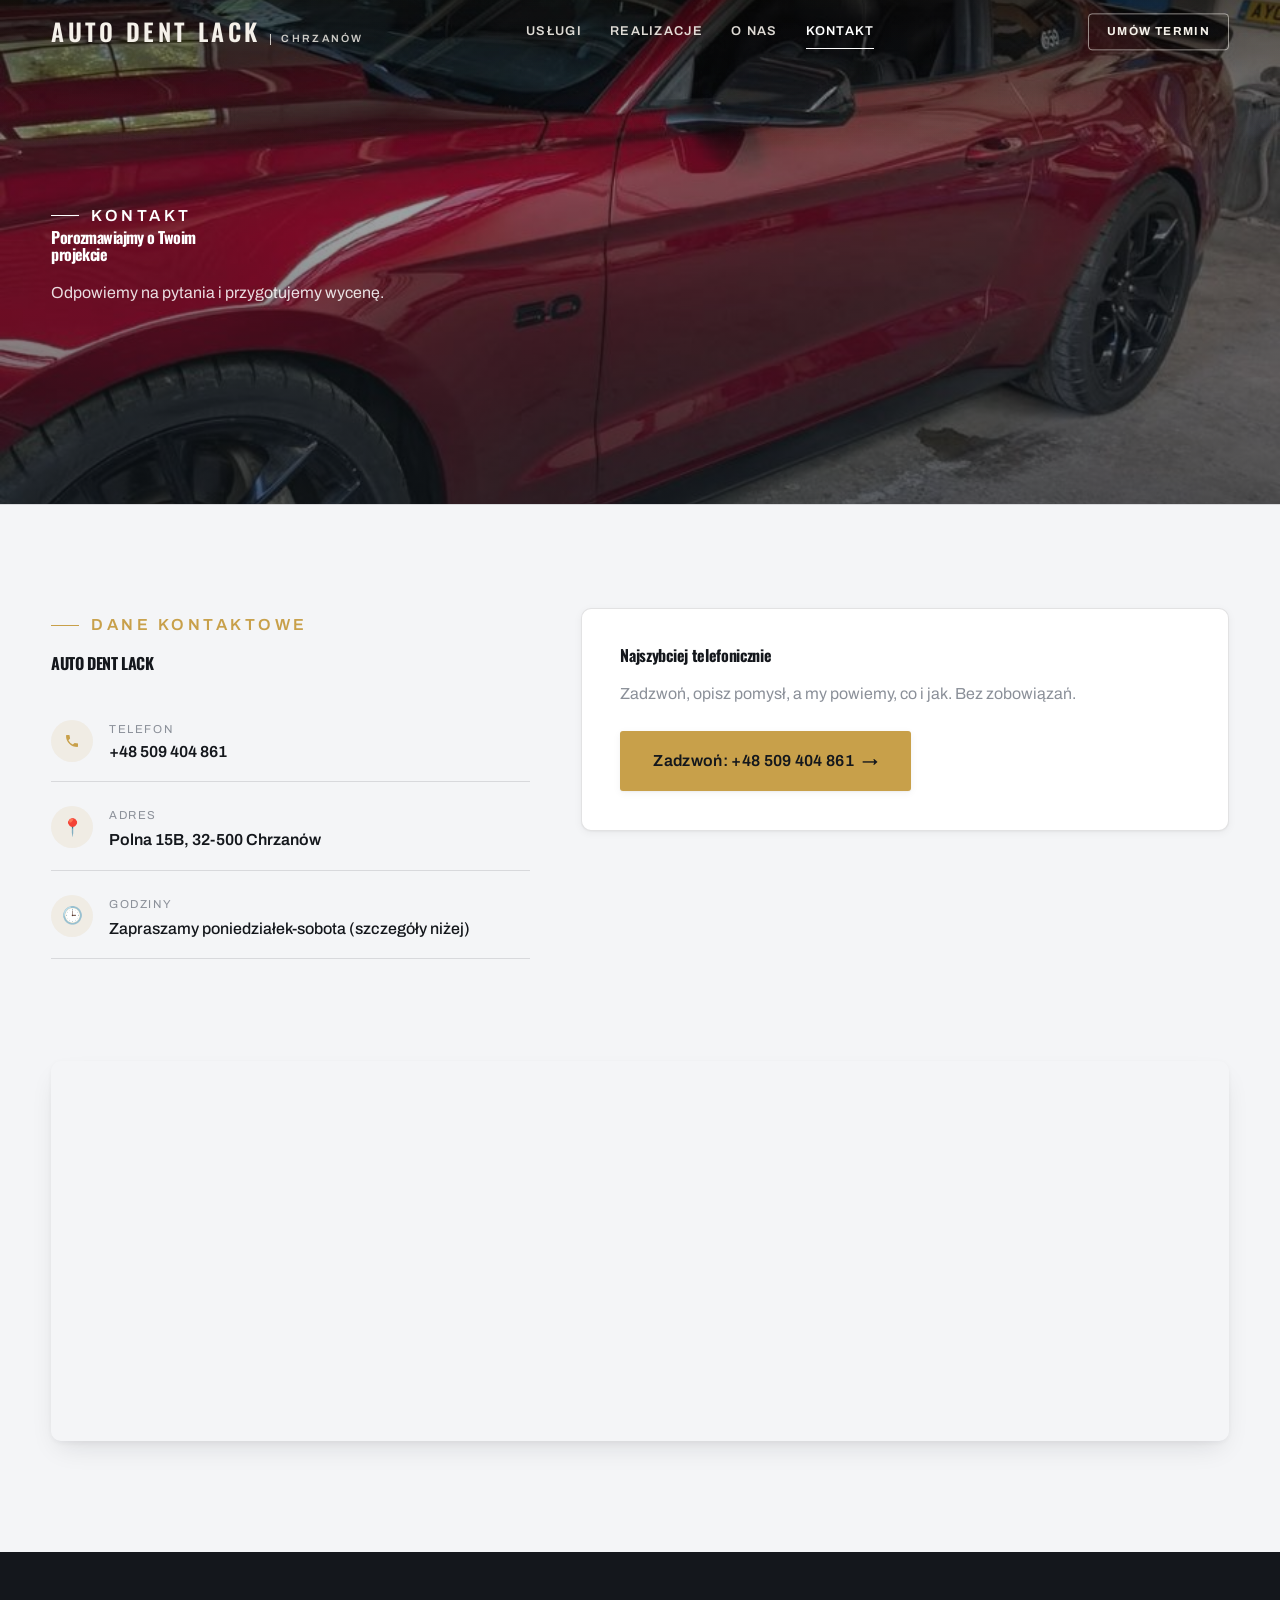
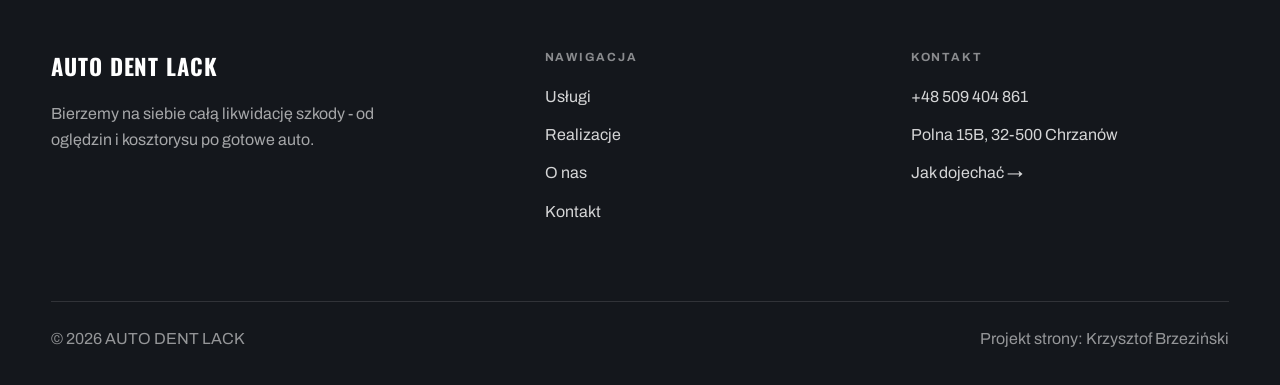
==== kontakt.html @ c4d59b46 "Strona demo: auto-dent-lack-kompleksowa-liwidacja-szkod-komunikacyjnych" ====
<!DOCTYPE html>
<html lang="pl">
<head>
<meta charset="UTF-8">
<meta name="viewport" content="width=device-width, initial-scale=1.0">
<title>Kontakt - AUTO DENT LACK</title>
<meta name="description" content="Kontakt AUTO DENT LACK - Polna 15B, 32-500 Chrzanów">
<link rel="preconnect" href="https://fonts.googleapis.com">
<link rel="preconnect" href="https://fonts.gstatic.com" crossorigin>
<link href="https://fonts.googleapis.com/css2?family=Oswald:wght@500;600;700&family=Archivo:wght@400;500;600&display=swap" rel="stylesheet">
<link rel="stylesheet" href="assets/styles.css">
</head>
<body>

<header class="nav">
  <div class="wrap nav-inner">
    <a class="brand" href="index.html"><span class="name">AUTO DENT LACK</span><span class="sub">Chrzanów</span></a>
    <nav class="nav-links">
      <a href="oferta.html">Usługi</a>
      <a href="realizacje.html">Realizacje</a>
      <a href="o-nas.html">O nas</a>
      <a href="kontakt.html" class="active">Kontakt</a>
      <a href="kontakt.html" class="btn btn-accent">Umów termin</a>
    </nav>
    <button class="nav-toggle" aria-label="Menu"><span></span><span></span><span></span></button>
  </div>
</header>

<section class="pagehead">
  <img src="img/about.jpg" alt="AUTO DENT LACK - Porozmawiajmy o Twoim projekcie">
  <div class="wrap">
    <span class="eyebrow">Kontakt</span>
    <h1>Porozmawiajmy o Twoim projekcie</h1>
    <p>Odpowiemy na pytania i przygotujemy wycenę.</p>
  </div>
</section>
<section>
  <div class="wrap contact-grid">
    <div class="reveal">
      <span class="eyebrow">Dane kontaktowe</span>
      <h2 style="margin:var(--space-4) 0 var(--space-6)">AUTO DENT LACK</h2>
      <div class="info-list">
        <div class="info-row"><div class="ic"><svg class="ico-tel" width="16" height="16" viewBox="0 0 24 24" fill="none" aria-hidden="true"><path d="M6.6 10.8a15.5 15.5 0 0 0 6.6 6.6l2.2-2.2a1 1 0 0 1 1-.24 11.4 11.4 0 0 0 3.6.58 1 1 0 0 1 1 1V20a1 1 0 0 1-1 1A17 17 0 0 1 3 4a1 1 0 0 1 1-1h3.5a1 1 0 0 1 1 1c0 1.25.2 2.46.58 3.6a1 1 0 0 1-.25 1l-2.23 2.2Z" fill="currentColor"/></svg></div><div><div class="lbl">Telefon</div><a class="val" href="tel:+48509404861">+48 509 404 861</a></div></div>
        <div class="info-row"><div class="ic">📍</div><div><div class="lbl">Adres</div><div class="val">Polna 15B, 32-500 Chrzanów</div></div></div>
        <div class="info-row"><div class="ic">🕒</div><div><div class="lbl">Godziny</div><div class="val" style="font-weight:500">Zapraszamy poniedziałek-sobota (szczegóły niżej)</div></div></div>
      </div>
    </div>
    <div class="reveal">
      <div class="form">
        <h3 style="margin-bottom:var(--space-4)">Najszybciej telefonicznie</h3>
        <p class="muted" style="margin-bottom:var(--space-5)">Zadzwoń, opisz pomysł, a my powiemy, co i jak. Bez zobowiązań.</p>
        <a href="tel:+48509404861" class="btn btn-accent" style="justify-content:center">Zadzwoń: +48 509 404 861 <span class="arr">→</span></a>
      </div>
    </div>
  </div>
</section>
<section style="padding-top:0">
  <div class="wrap reveal">
    <iframe class="map" title="AUTO DENT LACK - Chrzanów" src="https://maps.google.com/maps?q=50.143886%2C19.379094&z=15&output=embed" loading="lazy" referrerpolicy="no-referrer-when-downgrade"></iframe>
  </div>
</section>

<footer>
  <div class="wrap">
    <div class="foot-grid">
      <div class="foot-brand">
        <div class="name">AUTO DENT LACK</div>
        <p>Bierzemy na siebie całą likwidację szkody - od oględzin i kosztorysu po gotowe auto.</p>
      </div>
      <div class="foot-col">
        <h4>Nawigacja</h4>
        <a href="oferta.html">Usługi</a>
        <a href="realizacje.html">Realizacje</a>
        <a href="o-nas.html">O nas</a>
        <a href="kontakt.html">Kontakt</a>
      </div>
      <div class="foot-col">
        <h4>Kontakt</h4>
        <a href="tel:+48509404861">+48 509 404 861</a>
        <p>Polna 15B, 32-500 Chrzanów</p>
        <a href="https://maps.google.com/?cid=6806391974163484609&g_mp=CiVnb29nbGUubWFwcy5wbGFjZXMudjEuUGxhY2VzLkdldFBsYWNlEAIYBCAA" target="_blank" rel="noopener">Jak dojechać →</a>
      </div>
    </div>
    <div class="foot-bot">
      <span>© 2026 AUTO DENT LACK</span>
      <span>Projekt strony: Krzysztof Brzeziński</span>
    </div>
  </div>
</footer>
<div class="sticky-reserve"><a class="sr-book" href="kontakt.html">Umów termin</a><a class="sr-call" href="tel:+48509404861" aria-label="Zadzwoń"><svg class="ico-tel" width="16" height="16" viewBox="0 0 24 24" fill="none" aria-hidden="true"><path d="M6.6 10.8a15.5 15.5 0 0 0 6.6 6.6l2.2-2.2a1 1 0 0 1 1-.24 11.4 11.4 0 0 0 3.6.58 1 1 0 0 1 1 1V20a1 1 0 0 1-1 1A17 17 0 0 1 3 4a1 1 0 0 1 1-1h3.5a1 1 0 0 1 1 1c0 1.25.2 2.46.58 3.6a1 1 0 0 1-.25 1l-2.23 2.2Z" fill="currentColor"/></svg></a></div>

<script src="assets/main.js"></script>
</body>
</html>
---- assets/styles.css ----
/* ============================================================
   STOLBASZ — premium, architektoniczny B2B fit-out
   Jasna paleta, zero brązu. System wg premium-web-craft.
   Projekt strony: Krzysztof Brzeziński
   ============================================================ */

:root{
  /* PALETA — jasna, architektoniczna, chłodna */
  --paper:#f4f5f7;          /* główne tło */
  --paper-2:#e7e9ee;        /* sekcje alternatywne (chłodny jasny szary) */
  --paper-3:#e7e9ee;        /* delikatne wypełnienia */
  --ink:#14171c;            /* tekst główny — chłodny grafit */
  --ink-soft:#1f242c;       /* nagłówki drugorzędne */
  --muted:#8b9099;          /* tekst poboczny */
  --line:rgba(20,23,28,.12);/* hairline */
  --accent:#c8a04a;         /* stonowany petrol-slate — jedyny akcent */
  --accent-d:#9a7a31;
  --accent-soft:rgba(200,160,74,.10);
  --dark:#14171c;           /* sekcje ciemne (stopka/CTA) */

  /* ODSTĘPY — skala 4/8 */
  --space-1:4px; --space-2:8px; --space-3:12px; --space-4:16px; --space-5:24px;
  --space-6:32px; --space-7:48px; --space-8:64px; --space-9:96px; --space-10:128px;

  /* TYPOGRAFIA — fluid clamp() */
  --text-sm:clamp(.82rem,.8rem+.1vw,.9rem);
  --text-base:clamp(1rem,.97rem+.15vw,1.1rem);
  --text-lg:clamp(1.12rem,1.05rem+.3vw,1.3rem);
  --text-h3:clamp(1.2rem,1.1rem+.5vw,1.5rem);
  --text-h2:clamp(1.9rem,1.5rem+1.9vw,2.8rem);
  --text-h1:clamp(2.6rem,1.9rem+3.6vw,4.6rem);

  /* PROMIENIE — architektoniczne, raczej ostre */
  --r-sm:3px; --r-md:6px; --r-lg:10px;

  /* RUCH */
  --ease:cubic-bezier(.25,.46,.45,.94); --dur:.24s;

  /* CIENIE — miękkie, warstwowe */
  --sh-sm:0 1px 2px rgba(16,24,32,.04), 0 2px 8px rgba(16,24,32,.05);
  --sh-md:0 2px 6px rgba(16,24,32,.05), 0 12px 28px -8px rgba(16,24,32,.12);
  --sh-lg:0 6px 14px rgba(16,24,32,.07), 0 26px 56px -18px rgba(16,24,32,.22);

  --hairline:1px solid var(--line);

  --font-display:'Oswald','Archivo',sans-serif;
  --font-body:'Archivo',sans-serif;
}

*{box-sizing:border-box;margin:0;padding:0}
html{scroll-behavior:smooth}
body{
  font-family:var(--font-body);
  font-size:var(--text-base);
  line-height:1.65;
  color:var(--ink);
  background:var(--paper);
  -webkit-font-smoothing:antialiased;
  text-rendering:optimizeLegibility;
}
img{max-width:100%;display:block}
a{color:inherit;text-decoration:none}

.wrap{width:min(92%,1180px);margin-inline:auto}
section{padding-block:clamp(52px,6.5vw,96px)}

h1,h2,h3{font-family:var(--font-display);font-weight:700;line-height:1.08;letter-spacing:-.02em;color:var(--ink)}
h1{font-size:var(--text-h1);letter-spacing:-.035em}
h2{font-size:var(--text-h2);letter-spacing:-.025em}
h3{font-size:var(--text-h3)}
p{max-width:65ch}

.eyebrow{
  font-family:var(--font-body);
  font-size:var(--text-sm);
  font-weight:600;
  letter-spacing:.18em;
  text-transform:uppercase;
  color:var(--accent);
  display:inline-flex;align-items:center;gap:var(--space-3);
}
.eyebrow::before{content:"";width:28px;height:1px;background:var(--accent);display:inline-block}

.muted{color:var(--muted)}
.lead{font-size:var(--text-lg);line-height:1.55;color:var(--ink-soft);max-width:50ch}

/* ---------- BUTTONS ---------- */
.btn{
  display:inline-flex;align-items:center;gap:var(--space-2);
  font-weight:600;font-size:var(--text-sm);letter-spacing:.02em;
  padding:var(--space-4) var(--space-6);
  border-radius:var(--r-sm);
  transition:transform var(--dur) var(--ease),box-shadow var(--dur) var(--ease),background var(--dur) var(--ease);
  cursor:pointer;border:1px solid transparent;
}
.btn-accent{background:var(--accent);color:#fff;box-shadow:var(--sh-sm)}
.btn-accent:hover{background:var(--accent-d);transform:translateY(-2px);box-shadow:var(--sh-md)}
.btn-accent:active{transform:translateY(0);box-shadow:var(--sh-sm)}
.btn-ghost{background:transparent;color:var(--ink);border-color:var(--line)}
.btn-ghost:hover{border-color:var(--accent);color:var(--accent);transform:translateY(-2px)}
.btn-light{background:#fff;color:var(--ink);box-shadow:var(--sh-sm)}
.btn-light:hover{transform:translateY(-2px);box-shadow:var(--sh-md)}
.btn .arr{transition:transform var(--dur) var(--ease)}
.btn:hover .arr{transform:translateX(4px)}

/* ---------- NAV ---------- */
.nav{
  position:sticky;top:0;z-index:50;
  background:color-mix(in srgb,var(--paper) 88%,transparent);
  backdrop-filter:saturate(140%) blur(10px);
  border-bottom:var(--hairline);
}
.nav-inner{display:flex;align-items:center;justify-content:space-between;height:72px}
.brand{display:flex;flex-direction:column;line-height:1}
.brand .name{font-family:var(--font-display);font-weight:800;font-size:1.35rem;letter-spacing:.04em}
.brand .sub{font-size:.62rem;letter-spacing:.34em;text-transform:uppercase;color:var(--muted);margin-top:5px}
.nav-links{display:flex;align-items:center;gap:var(--space-6)}
.nav-links a{font-size:var(--text-sm);font-weight:500;color:var(--ink-soft);position:relative;padding-block:4px;transition:color var(--dur) var(--ease)}
.nav-links a::after{content:"";position:absolute;left:0;bottom:0;width:0;height:1.5px;background:var(--accent);transition:width var(--dur) var(--ease)}
.nav-links a:hover,.nav-links a.active{color:var(--ink)}
.nav-links a:hover::after,.nav-links a.active::after{width:100%}
.nav-links .btn{padding:var(--space-2) var(--space-5)}
/* przyciski w nav: właściwy kolor (przebij .nav-links a) + bez podkreślenia */
.nav-links a.btn-accent{color:#fff}
.nav-links a.btn-ghost,.nav-links a.btn-light{color:var(--ink)}
.nav-links a.btn::after{display:none}
.nav-toggle{display:none;background:none;border:none;cursor:pointer;flex-direction:column;gap:5px;padding:8px}
.nav-toggle span{width:24px;height:2px;background:var(--ink);transition:var(--dur)}

/* ---------- HERO (split) ---------- */
.hero{position:relative;overflow:hidden;border-bottom:var(--hairline)}
.hero-grid{display:grid;grid-template-columns:1.05fr .95fr;gap:clamp(24px,4vw,60px);align-items:center;
  padding-block:clamp(36px,4.5vw,64px)}
.hero-copy .eyebrow{margin-bottom:var(--space-5)}
.hero-copy h1{margin-bottom:var(--space-5)}
.hero-copy .lead{margin-bottom:var(--space-7)}
.hero-actions{display:flex;flex-wrap:wrap;gap:var(--space-4)}
.hero-art{position:relative;aspect-ratio:4/3;border-radius:var(--r-lg);overflow:hidden;box-shadow:var(--sh-lg)}
.hero-art img{width:100%;height:100%;object-fit:cover}
.hero-art::after{content:"";position:absolute;inset:0;background:linear-gradient(180deg,transparent 55%,rgba(18,24,28,.28))}
.hero-badge{position:absolute;left:var(--space-5);bottom:var(--space-5);z-index:2;
  background:rgba(252,252,251,.94);backdrop-filter:blur(4px);
  border-radius:var(--r-md);padding:var(--space-4) var(--space-5);box-shadow:var(--sh-md);max-width:78%}
.hero-badge strong{display:block;font-family:var(--font-display);font-size:1rem;letter-spacing:-.01em}
.hero-badge span{font-size:var(--text-sm);color:var(--muted)}

/* ---------- HERO duży / kinowy (strona główna) ---------- */
.hero-cine{position:relative;min-height:clamp(560px,82vh,840px);min-height:clamp(560px,82svh,840px);display:flex;align-items:center;overflow:hidden;border-bottom:var(--hairline)}
.hero-cine>img{position:absolute;inset:0;width:100%;height:100%;object-fit:cover;z-index:0}
.hero-cine::after{content:"";position:absolute;inset:0;z-index:1;
  background:linear-gradient(95deg,rgba(13,18,23,.86) 0%,rgba(13,18,23,.64) 32%,rgba(13,18,23,.24) 62%,rgba(13,18,23,.04) 100%)}
.hero-cine .wrap{position:relative;z-index:2;padding-block:var(--space-8)}
.hero-cine .hero-copy{max-width:660px}
.hero-cine .eyebrow{color:#fff;margin-bottom:var(--space-5)}
.hero-cine .eyebrow::before{background:#fff}
.hero-cine h1{color:#fff;margin-bottom:var(--space-5);font-size:clamp(2.9rem,2rem+4.4vw,5.2rem)}
.hero-cine .lead{color:rgba(255,255,255,.92);max-width:48ch;margin-bottom:var(--space-7)}
.hero-cine .hero-actions{display:flex;flex-wrap:wrap;gap:var(--space-4)}
@media(max-width:680px){
  .hero-cine{min-height:clamp(520px,76vh,640px);min-height:clamp(520px,76svh,640px);align-items:flex-end}
  .hero-cine::after{background:linear-gradient(0deg,rgba(13,18,23,.9) 6%,rgba(13,18,23,.45) 55%,rgba(13,18,23,.25) 100%)}
  .hero-cine .wrap{padding-bottom:var(--space-9)}
}

/* full-bleed hero variant (podstrony) */
.pagehead{position:relative;min-height:46vh;min-height:46svh;display:flex;align-items:flex-end;overflow:hidden;border-bottom:var(--hairline)}
.pagehead img{position:absolute;inset:0;width:100%;height:100%;object-fit:cover}
.pagehead::after{content:"";position:absolute;inset:0;background:linear-gradient(180deg,rgba(18,24,28,.25),rgba(18,24,28,.62))}
.pagehead .wrap{position:relative;z-index:2;padding-block:var(--space-9);color:#fff}
.pagehead h1{color:#fff;max-width:18ch}
.pagehead .eyebrow{color:#fff}
.pagehead .eyebrow::before{background:#fff}
.pagehead p{color:rgba(255,255,255,.86);margin-top:var(--space-4);max-width:54ch}

/* ---------- STRIP (pasek skrótów / liczby) ---------- */
.strip{background:var(--dark);color:#fff}
.strip .wrap{display:grid;grid-template-columns:repeat(4,1fr);gap:var(--space-6);padding-block:var(--space-8)}
.strip .item .k{font-family:var(--font-display);font-size:clamp(1.6rem,1.2rem+1.4vw,2.4rem);font-weight:800;letter-spacing:-.02em;color:#fff}
.strip .item .v{font-size:var(--text-sm);color:rgba(255,255,255,.66);margin-top:var(--space-2);line-height:1.45}
.strip .item{border-left:2px solid var(--accent);padding-left:var(--space-5)}

/* ---------- SECTION HEAD ---------- */
.head{max-width:48rem;margin-bottom:var(--space-8)}
.head.center{margin-inline:auto;text-align:center}
.head .eyebrow{margin-bottom:var(--space-4)}
.head h2{margin-bottom:var(--space-4)}
.head p{color:var(--muted);font-size:var(--text-lg);line-height:1.55}
.head.center p{margin-inline:auto}

/* ---------- INTRO SPLIT ---------- */
.split{display:grid;grid-template-columns:.92fr 1.08fr;gap:clamp(28px,5vw,80px);align-items:center}
.split.rev{grid-template-columns:1.08fr .92fr}
.split.rev .split-art{order:-1}
.split-art{position:relative;aspect-ratio:5/4;border-radius:var(--r-lg);overflow:hidden;box-shadow:var(--sh-lg)}
.split-art img{width:100%;height:100%;object-fit:cover}
.split-copy h2{margin-bottom:var(--space-5)}
.split-copy p+p{margin-top:var(--space-4)}
.split-copy .btn{margin-top:var(--space-6)}

/* ---------- SERVICES (zakres) ---------- */
.svc-grid{display:grid;grid-template-columns:repeat(auto-fit,minmax(280px,1fr));gap:var(--space-5)}
.svc{background:#fff;border:var(--hairline);border-radius:var(--r-md);padding:var(--space-7) var(--space-6);
  transition:transform var(--dur) var(--ease),box-shadow var(--dur) var(--ease),border-color var(--dur) var(--ease);
  position:relative;overflow:hidden}
.svc::before{content:"";position:absolute;left:0;top:0;width:3px;height:0;background:var(--accent);transition:height var(--dur) var(--ease)}
.svc:hover{transform:translateY(-4px);box-shadow:var(--sh-md);border-color:transparent}
.svc:hover::before{height:100%}
.svc .ic{font-family:var(--font-display);font-size:.8rem;font-weight:700;letter-spacing:.12em;color:var(--accent);margin-bottom:var(--space-4)}
.svc h3{margin-bottom:var(--space-3);font-size:1.22rem}
.svc p{color:var(--muted);font-size:var(--text-base);line-height:1.6}

/* big detailed service rows */
.svc-row{display:grid;grid-template-columns:.8fr 1.2fr;gap:clamp(20px,4vw,60px);align-items:center;padding-block:var(--space-8)}
.svc-row+.svc-row{border-top:var(--hairline)}
.svc-row.rev{grid-template-columns:1.2fr .8fr}
.svc-row.rev .svc-row-art{order:-1}
.svc-row-art{aspect-ratio:4/3;border-radius:var(--r-md);overflow:hidden;box-shadow:var(--sh-md)}
.svc-row-art img{width:100%;height:100%;object-fit:cover}
.svc-row h3{font-size:1.5rem;margin-bottom:var(--space-4)}
.svc-row .num{font-family:var(--font-display);font-size:.85rem;font-weight:700;letter-spacing:.14em;color:var(--accent);display:block;margin-bottom:var(--space-3)}
.svc-row ul{list-style:none;margin-top:var(--space-4);display:flex;flex-direction:column;gap:var(--space-2)}
.svc-row li{position:relative;padding-left:var(--space-5);color:var(--muted);font-size:var(--text-base)}
.svc-row li::before{content:"";position:absolute;left:0;top:.62em;width:8px;height:1px;background:var(--accent)}

/* ---------- GALLERY (realizacje) ---------- */
.gallery{display:grid;grid-template-columns:repeat(12,1fr);gap:var(--space-4);grid-auto-rows:200px}
/* GALERIA MASONRY — pionowe zdjęcia (portrety beauty/wellness) bez przycinania: kolumny, height auto */
.gallery-masonry{column-count:3;column-gap:var(--space-4)}
@media(max-width:900px){.gallery-masonry{column-count:2}}
@media(max-width:560px){.gallery-masonry{column-count:1}}
.gallery-masonry .m-tile{break-inside:avoid;margin:0 0 var(--space-4);padding:0;position:relative;overflow:hidden;border-radius:var(--r-md);border:1px solid var(--line)}
.gallery-masonry .m-tile img{width:100%;height:auto;display:block}
.gallery-masonry .m-tile .cap{position:absolute;left:0;right:0;bottom:0;padding:var(--space-4);color:#fff;background:linear-gradient(0deg,rgba(0,0,0,.55),transparent);font-size:var(--text-sm)}
.tile{position:relative;overflow:hidden;border-radius:var(--r-md);box-shadow:var(--sh-sm);
  transition:transform var(--dur) var(--ease),box-shadow var(--dur) var(--ease)}
.tile img{width:100%;height:100%;object-fit:cover;transition:transform .6s var(--ease)}
.tile:hover{box-shadow:var(--sh-md)}
.tile:hover img{transform:scale(1.05)}
.tile .cap{position:absolute;left:0;right:0;bottom:0;padding:var(--space-5) var(--space-4) var(--space-4);
  background:linear-gradient(transparent,rgba(18,24,28,.78));color:#fff;
  font-size:var(--text-sm);font-weight:600;letter-spacing:.01em;
  opacity:0;transform:translateY(8px);transition:var(--dur) var(--ease)}
.tile:hover .cap{opacity:1;transform:translateY(0)}
.tile .cap small{display:block;font-weight:400;opacity:.78;letter-spacing:.04em;text-transform:uppercase;font-size:.66rem;margin-top:3px}
/* bento spans */
.t-wide{grid-column:span 6}
.t-tall{grid-column:span 6;grid-row:span 2}
.t-std{grid-column:span 6}
.t-third{grid-column:span 4}
.t-two3{grid-column:span 8}

/* ---------- TRUST / WIARYGODNOŚĆ ---------- */
.trust{background:var(--paper-2)}
.trust-grid{display:grid;grid-template-columns:repeat(auto-fit,minmax(240px,1fr));gap:var(--space-5);margin-top:var(--space-7)}
.trust-card{background:#fff;border-radius:var(--r-md);padding:var(--space-7) var(--space-6);box-shadow:var(--sh-sm);border-top:3px solid var(--accent)}
.trust-card .big{font-family:var(--font-display);font-size:clamp(1.8rem,1.3rem+1.6vw,2.6rem);font-weight:800;letter-spacing:-.02em;color:var(--ink);line-height:1}
.trust-card h3{font-size:1.12rem;margin:var(--space-3) 0 var(--space-2)}
.trust-card p{color:var(--muted);font-size:var(--text-base);line-height:1.55}

/* ---------- CTA band ---------- */
.cta{background:var(--dark);color:#fff;position:relative;overflow:hidden}
.cta .wrap{display:grid;grid-template-columns:1.4fr .6fr;gap:var(--space-7);align-items:center;position:relative;z-index:2}
.cta h2{color:#fff;max-width:20ch}
.cta p{color:rgba(255,255,255,.74);margin-top:var(--space-4)}
.cta-actions{display:flex;flex-direction:column;gap:var(--space-3);align-items:flex-start}
.cta::before{content:"";position:absolute;right:-80px;top:-80px;width:360px;height:360px;border-radius:50%;
  background:radial-gradient(circle,var(--accent-soft),transparent 70%)}

/* ---------- CONTACT ---------- */
.contact-grid{display:grid;grid-template-columns:.85fr 1.15fr;gap:clamp(28px,4vw,56px);align-items:start}
.info-list{display:flex;flex-direction:column;gap:var(--space-2)}
.info-row{display:flex;gap:var(--space-4);align-items:flex-start;padding-block:var(--space-4);border-bottom:var(--hairline)}
.info-row .ic{flex:none;width:42px;height:42px;display:grid;place-items:center;border-radius:50%;
  background:var(--accent-soft);color:var(--accent);font-size:1.05rem}
.info-row .lbl{font-size:.72rem;letter-spacing:.14em;text-transform:uppercase;color:var(--muted)}
.info-row .val{font-weight:600;font-size:var(--text-base);margin-top:2px}
.info-row a.val:hover{color:var(--accent)}
.map{border:none;border-radius:var(--r-lg);box-shadow:var(--sh-md);width:100%;height:100%;min-height:380px;filter:grayscale(.2) contrast(1.02)}
.form{background:#fff;border:var(--hairline);border-radius:var(--r-lg);padding:clamp(24px,3vw,40px);box-shadow:var(--sh-sm)}
.form .fld{margin-bottom:var(--space-5)}
.form label{display:block;font-size:var(--text-sm);font-weight:600;margin-bottom:var(--space-2)}
.form input,.form textarea{width:100%;font-family:inherit;font-size:var(--text-base);color:var(--ink);
  padding:var(--space-4);border:var(--hairline);border-radius:var(--r-sm);background:var(--paper);transition:border-color var(--dur)}
.form input:focus,.form textarea:focus{outline:none;border-color:var(--accent);background:#fff}
.form textarea{resize:vertical;min-height:120px}
.form .note{font-size:var(--text-sm);color:var(--muted);margin-top:var(--space-3)}

/* ---------- FOOTER ---------- */
footer{background:var(--dark);color:#fff;padding-block:var(--space-9) var(--space-6)}
.foot-grid{display:grid;grid-template-columns:1.4fr 1fr 1fr;gap:var(--space-7);margin-bottom:var(--space-8)}
.foot-brand .name{font-family:var(--font-display);font-weight:800;font-size:1.4rem;letter-spacing:.04em}
.foot-brand p{color:rgba(255,255,255,.62);margin-top:var(--space-4);font-size:var(--text-base);max-width:38ch}
.foot-col h4{font-size:.74rem;letter-spacing:.16em;text-transform:uppercase;color:rgba(255,255,255,.5);margin-bottom:var(--space-4)}
.foot-col a,.foot-col p{display:block;color:rgba(255,255,255,.82);font-size:var(--text-base);margin-bottom:var(--space-3)}
.foot-col a:hover{color:#fff}
.foot-bot{border-top:1px solid rgba(255,255,255,.12);padding-top:var(--space-5);display:flex;justify-content:space-between;flex-wrap:wrap;gap:var(--space-3);
  font-size:var(--text-sm);color:rgba(255,255,255,.55)}
.foot-bot a:hover{color:#fff}

/* ---------- REVEAL ---------- */
.reveal{opacity:0;transform:translateY(22px);transition:opacity .6s var(--ease),transform .6s var(--ease)}
.reveal.in{opacity:1;transform:none}

/* ---------- RESPONSIVE ---------- */
@media(max-width:920px){
  .hero-grid,.split,.split.rev,.svc-row,.svc-row.rev,.cta .wrap,.contact-grid,.foot-grid{grid-template-columns:1fr}
  .split.rev .split-art,.svc-row.rev .svc-row-art{order:0}
  .hero-art{aspect-ratio:16/10;max-height:420px}
  .strip .wrap{grid-template-columns:repeat(2,1fr);gap:var(--space-7)}
  .gallery{grid-auto-rows:180px}
  .t-wide,.t-tall,.t-std,.t-third,.t-two3{grid-column:span 6}
  .t-tall{grid-row:span 1}
  .cta-actions{flex-direction:row;flex-wrap:wrap}
  .foot-grid{gap:var(--space-6)}
}
@media(max-width:680px){
  .nav-links{position:fixed;inset:72px 0 auto 0;background:var(--paper);flex-direction:column;align-items:stretch;
    gap:0;padding:var(--space-4) 6%;border-bottom:var(--hairline);box-shadow:var(--sh-md);
    transform:translateY(-120%);transition:transform var(--dur) var(--ease)}
  .nav-links.open{transform:translateY(0)}
  .nav-links a{padding-block:var(--space-4);border-bottom:var(--hairline)}
  .nav-links .btn{margin-top:var(--space-3);justify-content:center}
  .nav-toggle{display:flex}
  .strip .wrap{grid-template-columns:1fr}
  .gallery{grid-template-columns:repeat(6,1fr)}
  .foot-grid{grid-template-columns:1fr}
}
@media(prefers-reduced-motion:reduce){
  *{animation-duration:.01ms!important;transition:none!important}
  .reveal{opacity:1!important;transform:none!important}
  html{scroll-behavior:auto}
}

/* ============================================================
   PREMIUM LAYER — destylat deep-researchu branż (anty-AI, spokój).
   Zmienne STOLBASZ (--accent/--ink/--paper/--line/--dark). Ruch ledwo
   zauważalny, krzywa cubic-bezier(.16,.84,.44,1); prefers-reduced-motion
   pokryte blanketem wyżej. Karty hairline zamiast cieni = #1 sygnał „nie-AI".
   ============================================================ */

/* więcej oddechu między sekcjami (liderzy: 110-130px) */
section{padding-block:clamp(64px,8vw,128px)}

/* 1) Aksamitny reveal — dłuższa, miękka krzywa zamiast „skoku" */
.reveal{transition:opacity .9s cubic-bezier(.16,.84,.44,1),transform .9s cubic-bezier(.16,.84,.44,1);will-change:opacity,transform}
/* stagger TYLKO w galerii (tam pozycja = porządek dzieci) */
.gallery .reveal:nth-child(2){transition-delay:.07s}
.gallery .reveal:nth-child(3){transition-delay:.14s}
.gallery .reveal:nth-child(4){transition-delay:.21s}
.gallery .reveal:nth-child(5){transition-delay:.28s}
.gallery .reveal:nth-child(6){transition-delay:.35s}

/* 2) Hero STATYCZNY na .hero-cine — Ken Burns CAŁKIEM WYŁĄCZONY 26.06 (3. zgłoszenie Szymona).
   GENEZA: animowanie scale na <img> hero z teksturami (cegły/framugi) re-samplinguje obraz
   klatka po klatce → na części ekranów drobne drganie/shimmer = „heroshot się trzęsie".
   translateY usunięto wcześniej, scale-only + will-change/GPU NIE wystarczyły do GWARANCJI gładkości.
   Krzysztof zażądał pewności („make sure, że błąd się nie pojawi") > efekt. Zero animacji = 0% drgania.
   Delikatny zoom zostaje TYLKO w pełnoekranowych hero gastro/studio (hg-bg/hs-bg — tło, inny
   mechanizm, chwalone, nigdy nie zgłaszane). NIE wracać do KB na .hero-cine bez realnego testu
   na sprzęcie klienta — to ryzyko regresji „trzęsienia”. */
/* BEZPIECZNY "wow" na hero = jednorazowy FADE-IN (opacity), nie zoom.
   opacity nie dotyka bitmapy → gładkie na KAŻDYM zdjęciu/ekranie/GPU, zero ryzyka migotania.
   Geometryczny ruch (scale/translate) na .hero-cine jest ZAKAZANY (bramka pilnuje). */
@keyframes heroFade{from{opacity:0}to{opacity:1}}
.hero-cine>img{transform:none;animation:heroFade 1.1s ease-out both}

/* 3) Akcentowy hairline pod nagłówkiem sekcji, który „rysuje się" przy wejściu */
.head h2{position:relative;padding-bottom:18px}
.head h2::after{content:"";position:absolute;left:0;bottom:0;height:1px;width:0;background:var(--accent);transition:width 1s cubic-bezier(.16,.84,.44,1) .15s}
.head.center h2::after{left:50%;transform:translateX(-50%)}
.head.reveal.in h2::after,.head.center.reveal.in h2::after{width:54px}

/* 4) Karty HAIRLINE zamiast cieni/zaokrągleń (najmocniejszy anty-AI detal) */
.svc{background:transparent;border:1px solid var(--line);border-radius:var(--r-sm);box-shadow:none}
.svc:hover{box-shadow:none;border-color:var(--accent);transform:translateY(-3px)}
.trust-card{background:transparent;box-shadow:none;border:1px solid var(--line);border-top:2px solid var(--accent);border-radius:var(--r-sm)}
.tile{box-shadow:none;border-radius:var(--r-sm)}
.tile:hover{box-shadow:none}

/* 5) Sticky-nav kondensuje się po przewinięciu (sygnał dopracowania) */
.nav{transition:box-shadow .4s ease,background .4s ease}
.nav.is-stuck{box-shadow:0 1px 0 var(--line),0 14px 30px -24px rgba(0,0,0,.45)}
.nav-inner{transition:height .35s var(--ease)}
.nav.is-stuck .nav-inner{height:60px}

/* 6) MANIFESTO — pełnoekranowy cytat-bohater (zastępuje generyczne „Dlaczego my") */
.manifesto{background:var(--paper-2);text-align:center}
.manifesto .wrap{max-width:60rem}
.manifesto p{font-family:var(--font-display);font-style:italic;font-size:clamp(1.6rem,1rem+2.4vw,2.8rem);line-height:1.32;color:var(--ink-soft);margin-inline:auto;max-width:26ch;position:relative;padding-top:var(--space-8)}
.manifesto p::before{content:"";position:absolute;top:0;left:50%;transform:translateX(-50%);width:54px;height:1px;background:var(--accent)}
.manifesto p span{color:var(--accent);font-style:italic}

/* 7) GATEWAYS — 3 duże bramy-zdjęcia (zamiast paska menu usług) */
.gateways{display:grid;grid-template-columns:repeat(3,1fr);gap:var(--space-4)}
.gateway{position:relative;aspect-ratio:3/4;overflow:hidden;border-radius:var(--r-sm);display:block}
.gateway img{width:100%;height:100%;object-fit:cover;transition:transform .8s var(--ease),filter .5s var(--ease)}
.gateway::after{content:"";position:absolute;inset:0;background:linear-gradient(180deg,transparent 38%,rgba(18,24,28,.74))}
.gateway:hover img{transform:scale(1.05);filter:brightness(1.05)}
.gateway .g-ttl{position:absolute;left:0;right:0;bottom:0;z-index:2;padding:var(--space-6) var(--space-5);color:#fff;font-family:var(--font-display);font-size:1.45rem;letter-spacing:-.01em;line-height:1.15}
.gateway .g-ttl small{display:block;font-family:var(--font-body);font-size:var(--text-sm);font-weight:400;opacity:.82;letter-spacing:.03em;margin-top:5px}
@media(max-width:760px){.gateways{grid-template-columns:1fr}.gateway{aspect-ratio:16/10}}

/* 8) LOGO klienta w nagłówku (gdy podane --logo) */
.brand-logo{height:40px;width:auto;max-width:220px;object-fit:contain;display:block}
.nav.is-stuck .brand-logo{height:34px}
@media(max-width:680px){.brand-logo{height:32px}}

/* === rodzina: auto === */
/* ============================================================
   RODZINA: AUTO (detailing / auto-serwis / powłoki / lakiernictwo / myjnia)
   Doklejane NA WIERZCH base.css. Skin auto (Oswald + grafit/bursztyn).
   Filozofia: PREMIUM, MĘSKO, TECHNICZNIE + "Umów termin". Jasna baza, ciemne kinowe hero, Oswald CAPS.
   (Świadomie BEZ ciemnej bazy - dark-skin guard wymusza jasne tło; ciemne hero+paski daja dramat.)
   FAZA 3 (research wf_5b470404, topowe studia detailingu/powłok): osobny układ - hero-auto (kicker+claim+1 CTA),
   nav fixed przezroczysty->ciemny grafit + zwijany, spec-ribbon (sygnatura), pakiety powłok (1 ciemny band),
   before/after suwak, poziomy "bay" proces, marki. Pakiety/before-after/marki = BRAMKOWANE (tylko z reconu).
   ============================================================ */

/* --- Wersaliki na nagłówkach sekcji (motorsport/inżynierski sznyt) --- */
.head h2{text-transform:uppercase;letter-spacing:.015em}
.eyebrow{letter-spacing:.22em}

/* --- Ostrzejsze, "techniczne" karty --- */
.svc,.trust-card,.tile,.gateway,.svc-row-art,.split-art{border-radius:var(--r-sm)}

/* --- STICKY "Umów termin" (mobile) --- */
.sticky-reserve{display:none}
@media(max-width:820px){
  .sticky-reserve{display:flex;position:fixed;left:0;right:0;bottom:0;z-index:90;
    background:var(--line);box-shadow:0 -6px 20px -10px rgba(0,0,0,.4)}
  .sticky-reserve a{padding:15px 8px;text-align:center;font-weight:700;font-size:.95rem;text-transform:uppercase;letter-spacing:.03em}
  .sr-book{flex:1;background:var(--accent);color:#fff}
  .sr-call{width:60px;background:var(--paper);color:var(--ink);font-size:1.15rem;border-left:1px solid var(--line)}
  body{padding-bottom:56px}
}

/* ============================================================
   FAZA 3 - OSOBNY UKŁAD AUTO (detailing/powłoki). Wszystko poniżej doklejane na wierzch.
   ============================================================ */

/* --- Brass = ciemny tekst dla kontrastu (mosiądz #c8a04a + biel = za słaby kontrast) --- */
.btn-accent{color:#14171c}
.btn-accent:hover{color:#14171c}

/* === HERO AUTO: pełnoekranowe ciemne kino, blok dolny-lewy, Ken Burns, kontrast gwarantowany === */
.hero-auto{position:relative;height:100vh;height:100svh;min-height:560px;display:flex;align-items:flex-end;overflow:hidden;isolation:isolate;background:#0a0c0f}
.hero-auto .ha-bg{position:absolute;inset:0;width:100%;height:100%;object-fit:cover;z-index:-2;will-change:transform}
/* Ken Burns = TYLKO scale (zero translate = zero dryfu), DESKTOP-only (min-width:900) - zgodnie z konwencją base.css heroBreath, anty-jank na mobile */
@keyframes haKen{from{transform:scale(1.04)}to{transform:scale(1.12)}}
@media(min-width:900px){.hero-auto .ha-bg{animation:haKen 30s ease-out infinite alternate}}
/* Kontrast GWARANTOWANY niezależnie od zdjęcia: (a) ciemna LEWA kolumna pod tekstem (tekst jest do lewej, top->bottom),
   (b) górny scrim pod nav + dolny scrim. Nie liczymy na ciemne zdjęcie. */
.hero-auto .ha-veil{position:absolute;inset:0;z-index:-1;
  background:linear-gradient(90deg,rgba(10,12,15,.76) 0%,rgba(10,12,15,.34) 32%,rgba(10,12,15,0) 60%),
             linear-gradient(180deg,rgba(10,12,15,.42) 0%,rgba(10,12,15,0) 30%,rgba(10,12,15,.55) 78%,rgba(10,12,15,.82) 100%)}
.ha-inner{position:relative;z-index:2;margin:0 0 clamp(2.6rem,7vh,5rem) clamp(1.4rem,5vw,4rem);max-width:32ch}
.ha-tick{display:block;width:48px;height:3px;background:var(--accent);margin-bottom:clamp(1rem,2.4vh,1.6rem)}
.ha-kicker{display:block;font-family:var(--font-display);font-weight:600;text-transform:uppercase;
  letter-spacing:.22em;font-size:clamp(.72rem,1.4vw,.86rem);color:var(--accent);text-shadow:0 1px 10px rgba(0,0,0,.5)}
.ha-claim{font-family:var(--font-display);font-weight:700;text-transform:uppercase;letter-spacing:.005em;line-height:1.02;
  font-size:clamp(2.3rem,5.6vw,4.4rem);color:#fff;margin:clamp(.7rem,1.6vh,1.1rem) 0 clamp(1.5rem,3vh,2.2rem);
  text-shadow:0 2px 18px rgba(0,0,0,.55)}
.ha-cta{margin:0}
.ha-rating{margin:clamp(1rem,2vh,1.4rem) 0 0;color:#fff;font-weight:600;letter-spacing:.02em;font-size:var(--text-sm);opacity:.94;text-shadow:0 1px 10px rgba(0,0,0,.5)}
@media(max-width:640px){.ha-claim{font-size:clamp(2rem,9vw,2.7rem)}.ha-inner{margin-bottom:clamp(2rem,9vh,3.4rem)}}
@media(prefers-reduced-motion:reduce){.hero-auto .ha-bg{animation:none}}

/* === SPEC-RIBBON: poziomy pasek etykiet usług tuż pod hero (sygnatura strukturalna, NIE liczby) === */
.spec-ribbon{background:var(--paper);border-bottom:1px solid var(--line);padding-block:0}
.spec-ribbon .wrap{padding-block:var(--space-5)}
.sr-row{display:flex;flex-wrap:wrap;justify-content:center;align-items:center;gap:clamp(.8rem,2.4vw,2rem);list-style:none;margin:0;padding:0}
.sr-row li{font-family:var(--font-display);font-weight:600;text-transform:uppercase;letter-spacing:.14em;
  font-size:clamp(.7rem,1.3vw,.82rem);color:var(--ink-soft);display:flex;align-items:center}
.sr-row li:not(:last-child)::after{content:"";width:5px;height:5px;border-radius:50%;background:var(--accent);margin-left:clamp(.8rem,2.4vw,2rem)}

/* === PAKIETY POWŁOK: jedyny ciemny carbon-band w jasnej stronie (BRAMKOWANE) === */
.auto-dark{background:var(--ink)}
.auto-dark .head h2{color:#fff}
.auto-dark .head p{color:rgba(244,245,247,.74)}
.auto-dark .eyebrow{color:var(--accent)}
.auto-dark .eyebrow::before{background:var(--accent)}
.pakiety-grid{display:grid;grid-template-columns:repeat(3,1fr);gap:var(--space-6);margin-top:var(--space-8)}
.pakiet{background:rgba(255,255,255,.045);border:1px solid rgba(255,255,255,.12);border-radius:var(--r-sm);
  padding:var(--space-7) var(--space-6);display:flex;flex-direction:column;gap:var(--space-4)}
.pakiet h3{font-family:var(--font-display);text-transform:uppercase;letter-spacing:.04em;color:#fff;font-size:1.3rem}
.pak-lata{display:flex;align-items:baseline;gap:.5rem}
.pak-lata b{font-family:var(--font-display);font-size:2.4rem;line-height:1;color:var(--accent);font-weight:700}
.pak-lata span{font-size:var(--text-sm);color:rgba(244,245,247,.7);text-transform:uppercase;letter-spacing:.08em}
.pak-opis{color:rgba(244,245,247,.76);font-size:var(--text-base);line-height:1.6}
.pak-zakres{list-style:none;margin:0;padding:0;display:flex;flex-direction:column;gap:.6rem}
.pak-zakres li{position:relative;padding-left:1.4rem;padding-bottom:.6rem;color:rgba(244,245,247,.84);
  font-size:var(--text-sm);border-bottom:1px solid rgba(255,255,255,.08)}
.pak-zakres li::before{content:"";position:absolute;left:0;top:.55em;width:8px;height:2px;background:var(--accent)}
.pak-cena{margin-top:auto;font-family:var(--font-display);font-size:1.3rem;color:#fff;letter-spacing:.01em}
.pak-cta{margin-top:auto;color:var(--accent);font-weight:600;font-size:var(--text-sm);display:inline-flex;align-items:center;gap:.4rem}
.pak-cta:hover{color:#fff}
@media(max-width:900px){.pakiety-grid{grid-template-columns:1fr;max-width:32rem;margin-inline:auto}}

/* === BEFORE / AFTER: suwak (JASNE, NIE ciemny band). Oba zdjęcia full-size = ten sam kadr; clip-path odsłania === */
.auto-ba .ba-slider{position:relative;--ba-pos:50%;max-width:62rem;margin:var(--space-8) auto 0;aspect-ratio:16/9;
  overflow:hidden;border-radius:var(--r-sm);border:1px solid var(--line);touch-action:none;user-select:none;cursor:ew-resize}
.ba-slider img{position:absolute;inset:0;width:100%;height:100%;object-fit:cover;display:block}
.ba-before-wrap{position:absolute;inset:0;clip-path:inset(0 calc(100% - var(--ba-pos)) 0 0)}
.ba-lab{position:absolute;top:var(--space-4);z-index:3;font-family:var(--font-display);text-transform:uppercase;
  letter-spacing:.1em;font-size:.7rem;color:#fff;background:rgba(10,12,15,.6);padding:.3rem .6rem;border-radius:2px}
.ba-lab-l{left:var(--space-4)}
.ba-lab-r{right:var(--space-4)}
.ba-handle{position:absolute;top:0;bottom:0;left:var(--ba-pos);width:2px;background:var(--accent);transform:translateX(-1px);z-index:4;pointer-events:none}
.ba-handle span{position:absolute;top:50%;left:50%;transform:translate(-50%,-50%);width:38px;height:38px;border-radius:50%;
  background:var(--accent);box-shadow:0 2px 12px rgba(0,0,0,.4);display:flex;align-items:center;justify-content:center}
.ba-handle span::before,.ba-handle span::after{content:"";position:absolute;width:0;height:0;border-block:5px solid transparent}
.ba-handle span::before{left:9px;border-right:6px solid #14171c}
.ba-handle span::after{right:9px;border-left:6px solid #14171c}
.ba-podpis{text-align:center;color:var(--muted);font-size:var(--text-sm);margin-top:var(--space-5)}

/* === PROCES AUTO: poziomy "bay" stepper (top-border + numer) - inny kształt niż wspólny pionowy timeline === */
.auto-proc-row{list-style:none;margin:var(--space-8) 0 0;padding:0;display:grid;grid-template-columns:repeat(4,1fr);gap:var(--space-6)}
.auto-proc-row li{position:relative;padding-top:var(--space-5);border-top:2px solid var(--line)}
.auto-proc-row li::before{content:"";position:absolute;top:-2px;left:0;width:42%;height:2px;background:var(--accent)}
.ap-no{font-family:var(--font-display);font-weight:700;color:var(--accent);font-size:1.05rem;letter-spacing:.12em}
.auto-proc-row h3{font-family:var(--font-display);text-transform:uppercase;letter-spacing:.02em;font-size:1.1rem;margin:.5rem 0 .4rem}
.auto-proc-row p{color:var(--muted);font-size:var(--text-sm);line-height:1.55}
@media(max-width:760px){.auto-proc-row{grid-template-columns:1fr 1fr;gap:var(--space-7) var(--space-5)}}
@media(max-width:420px){.auto-proc-row{grid-template-columns:1fr}}

/* === MARKI / CZYM PRACUJEMY: nazwy tekstem (bez logotypów) - eyebrow neutralny (krytyka 4a) === */
.auto-marki .marki-list{display:flex;flex-wrap:wrap;justify-content:center;gap:clamp(.8rem,2.5vw,1.6rem);list-style:none;margin:var(--space-7) 0 0;padding:0}
.auto-marki .marki-list li{font-family:var(--font-display);text-transform:uppercase;letter-spacing:.12em;font-weight:600;
  font-size:clamp(.82rem,1.5vw,1rem);color:var(--ink-soft);padding:.5rem 1rem;border:1px solid var(--line);border-radius:var(--r-sm)}
.marki-gwar{text-align:center;color:var(--muted);font-size:var(--text-sm);margin-top:var(--space-6)}

/* === sticky-reserve: brass z ciemnym tekstem (kontrast) === */
.sticky-reserve .sr-book{color:#14171c}

/* === OPINIE (realne recenzje Google) - dodane dla rodziny auto === */
.opinie{padding-block:var(--space-9);background:var(--bg)}
.opinie .head{margin-bottom:var(--space-2)}
.opinie-grid{display:grid;grid-template-columns:repeat(auto-fit,minmax(16rem,1fr));gap:var(--space-6);margin-top:var(--space-8)}
.op-card{margin:0;background:var(--paper);border:1px solid var(--line);border-radius:var(--r-md);padding:var(--space-6);display:flex;flex-direction:column;gap:var(--space-3);box-shadow:0 1px 2px rgba(0,0,0,.04)}
.op-star{color:var(--accent-d,var(--accent));letter-spacing:.1em;font-size:.95rem}
.op-card blockquote{margin:0;color:var(--ink-soft);font-size:var(--text-base);line-height:1.6}
.op-autor{font-family:var(--font-display);font-weight:700;color:var(--ink);font-size:.95rem}

/* === NAV NOBU (silnik): auto === */
.nav{position:fixed;left:0;right:0;backdrop-filter:none;border-bottom:1px solid transparent;z-index:100;transition:transform .35s var(--ease),background .35s ease,box-shadow .35s ease}
.nav.nav-hidden{transform:translateY(-100%)}
.nav.is-stuck{background:transparent;box-shadow:none;border-bottom-color:transparent}
.nav.is-stuck .nav-inner{height:64px}
.nav .brand{flex-direction:row;align-items:baseline;gap:.6rem;line-height:1}
.nav .brand .name{font-family:var(--font-display);font-weight:600;font-size:1.5rem;text-transform:uppercase;letter-spacing:.14em}
.nav .brand .sub{margin-top:0;padding-left:.65rem;border-left:1px solid currentColor;font-size:.66rem;font-weight:600;letter-spacing:.22em;text-transform:uppercase}
.nav .nav-links a{font-size:.8rem;font-weight:600;text-transform:uppercase;letter-spacing:.1em;padding-block:6px}
.nav .nav-links a::after{height:1px}
.nav .nav-links a.btn-accent{font-size:.73rem;font-weight:700;text-transform:uppercase;letter-spacing:.12em;padding:.5rem 1.1rem;border-radius:4px;box-shadow:none}
.nav .nav-links a.btn-accent:hover{transform:none;box-shadow:none}
.nav .nav-links a.btn-accent{background:var(--accent);border:1px solid var(--accent);color:#14171c}
.nav .nav-links a.btn-accent:hover{background:var(--accent);border-color:var(--accent);color:#14171c;filter:brightness(1.07)}
.nav{background:transparent}
.nav::after{content:"";position:absolute;left:0;right:0;top:0;height:150px;z-index:-1;pointer-events:none;transition:opacity .35s ease;background:linear-gradient(180deg,rgba(8,6,4,.55) 0%,rgba(8,6,4,0) 100%)}
.nav.nav-solid::after{opacity:0}
.nav .brand .name{color:#f5f1ea}
.nav .brand .sub{color:rgba(245,241,234,.82)}
.nav .nav-links a:not(.btn-accent){color:rgba(245,241,234,.9)}
.nav .nav-links a:not(.btn-accent):hover,.nav .nav-links a.active:not(.btn-accent){color:#fff}
.nav .nav-links a:not(.btn-accent)::after{background:#fff}
.nav .nav-toggle span{background:#f5f1ea}
.nav.nav-solid{background:rgba(12,13,16,.92);backdrop-filter:saturate(130%) blur(10px);border-bottom:1px solid rgba(255,255,255,.10)}
.nav.nav-solid .brand .sub{color:var(--accent)}
.nav.nav-solid.nav-hidden{background:transparent;box-shadow:none;border-bottom-color:transparent}
@media(min-width:681px){
.nav .nav-inner{position:relative;height:64px}
.nav .nav-links{flex:1;justify-content:center;gap:clamp(1rem,2.2vw,1.9rem);padding-right:12rem}
.nav .nav-links a.btn-accent{position:absolute;right:0;top:50%;transform:translateY(-50%);margin:0}
.nav:not(.nav-solid) .nav-links a.btn-accent{background:transparent;border-color:rgba(245,241,234,.55);color:#f5f1ea}
.nav:not(.nav-solid) .nav-links a.btn-accent:hover{background:var(--accent);border-color:var(--accent);color:#14171c;transform:translateY(-50%)}
}
@media(max-width:680px){
.nav .nav-links:not(.open){transform:translateY(-160%);visibility:hidden}
.nav .nav-links.open{visibility:visible}
.nav .brand .name{font-size:1.12rem;letter-spacing:.1em}
.nav .brand .sub{display:none}
.nav .brand{min-width:0;overflow:hidden}
.nav .nav-links{background:var(--paper)}
.nav .nav-links a:not(.btn-accent){color:var(--ink-soft)}
.nav .nav-links a:not(.btn-accent):hover,.nav .nav-links a.active:not(.btn-accent){color:var(--ink)}
}

/* === focal-point zdjęć (smartcrop) — cover nie utnie twarzy/obiektu === */
img[src$="/hero.jpg"]{object-position:33% 50%}
[style*="hero.jpg"]{background-position:33% 50%}
img[src$="/g5.jpg"]{object-position:50% 59%}
[style*="g5.jpg"]{background-position:50% 59%}
img[src$="/g10.jpg"]{object-position:33% 50%}
[style*="g10.jpg"]{background-position:33% 50%}
img[src$="/g11.jpg"]{object-position:33% 50%}
[style*="g11.jpg"]{background-position:33% 50%}
img[src$="/g13.jpg"]{object-position:50% 68%}
[style*="g13.jpg"]{background-position:50% 68%}
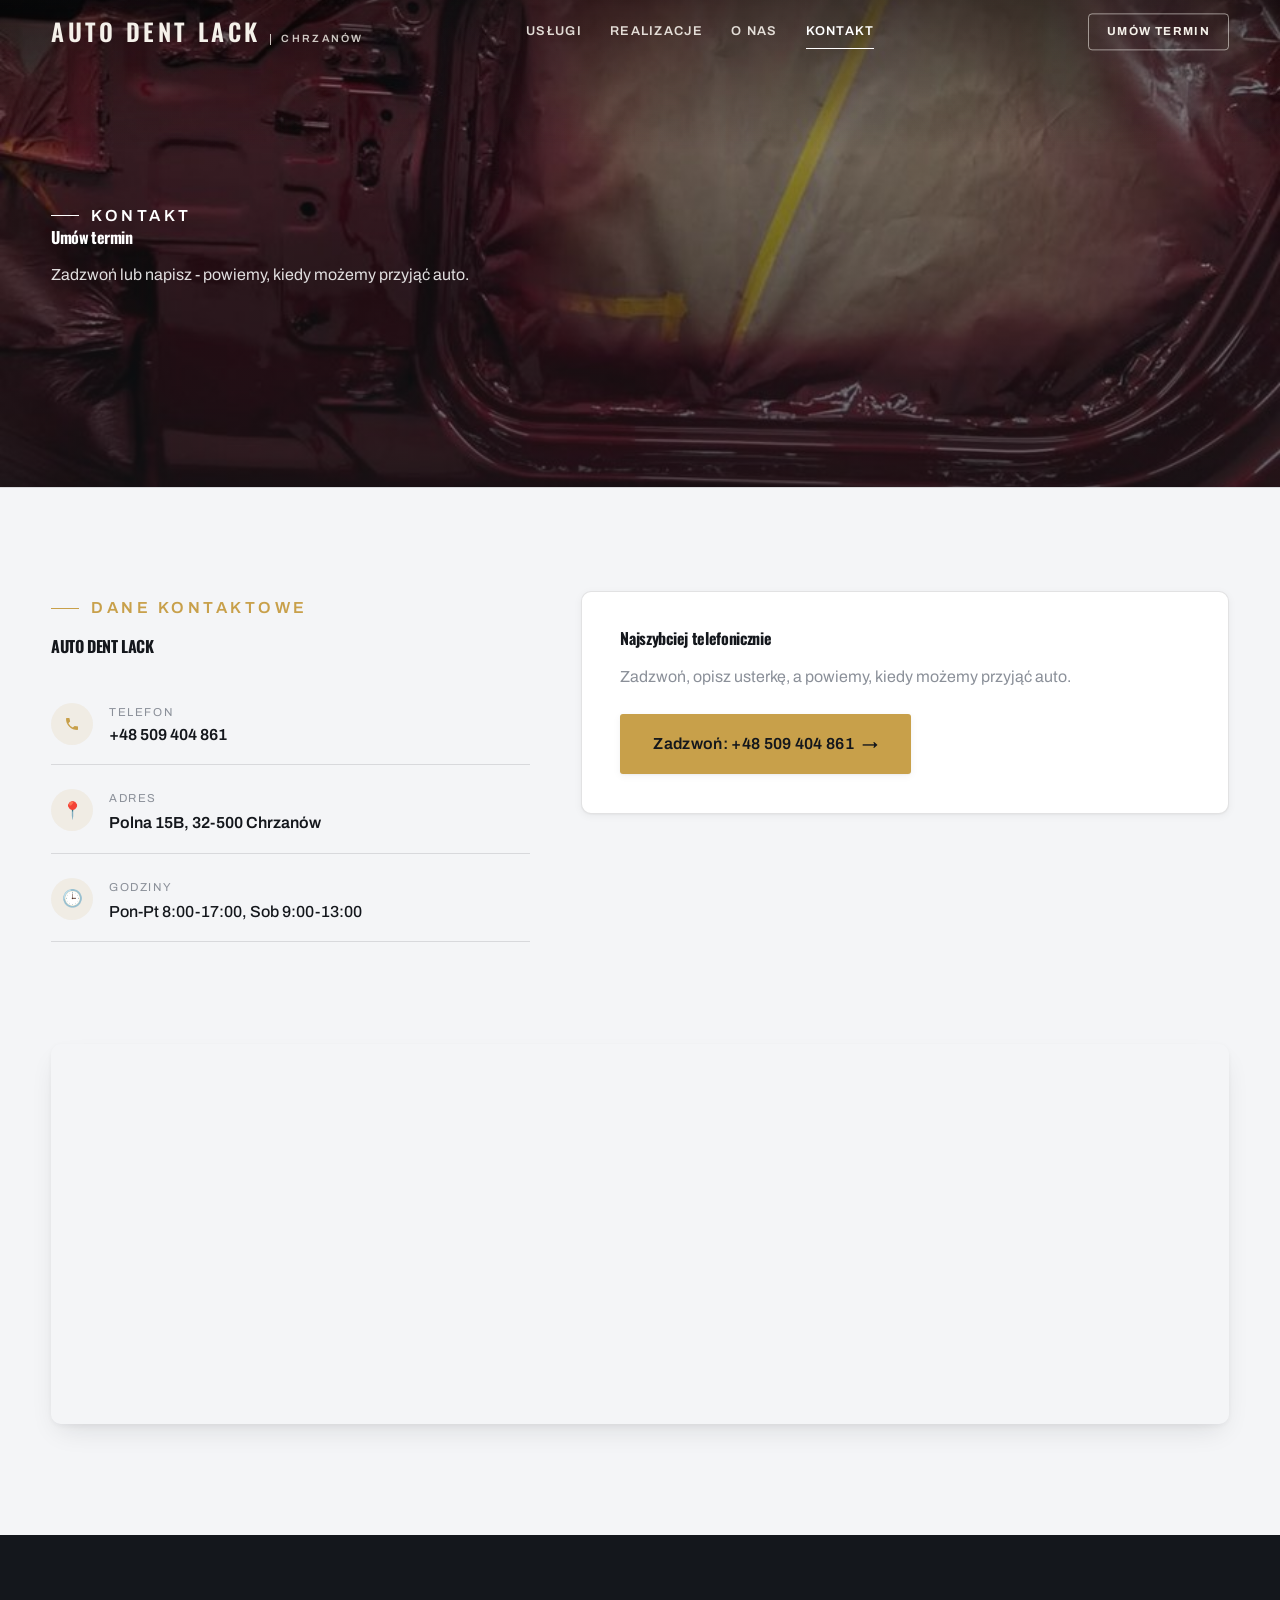
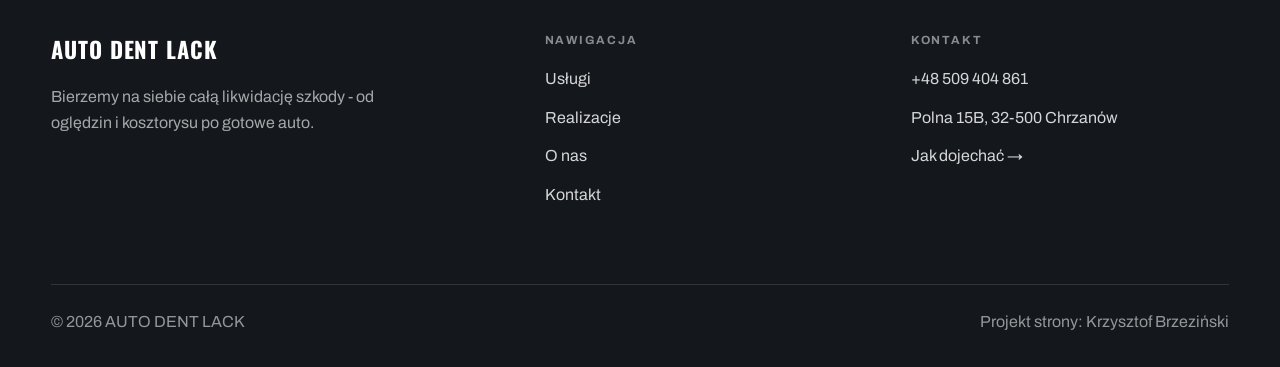
==== commit 87c38499: "Popraw jakość treści: usuń przecieki i frazesy, dopasuj podpisy zdjęć, dodaj godziny" ====
--- a/kontakt.html
+++ b/kontakt.html
@@ -27,11 +27,11 @@
 </header>
 
 <section class="pagehead">
-  <img src="img/about.jpg" alt="AUTO DENT LACK - Porozmawiajmy o Twoim projekcie">
+  <img src="img/g4.jpg" alt="AUTO DENT LACK - Umów termin">
   <div class="wrap">
     <span class="eyebrow">Kontakt</span>
-    <h1>Porozmawiajmy o Twoim projekcie</h1>
-    <p>Odpowiemy na pytania i przygotujemy wycenę.</p>
+    <h1>Umów termin</h1>
+    <p>Zadzwoń lub napisz - powiemy, kiedy możemy przyjąć auto.</p>
   </div>
 </section>
 <section>
@@ -42,13 +42,13 @@
       <div class="info-list">
         <div class="info-row"><div class="ic"><svg class="ico-tel" width="16" height="16" viewBox="0 0 24 24" fill="none" aria-hidden="true"><path d="M6.6 10.8a15.5 15.5 0 0 0 6.6 6.6l2.2-2.2a1 1 0 0 1 1-.24 11.4 11.4 0 0 0 3.6.58 1 1 0 0 1 1 1V20a1 1 0 0 1-1 1A17 17 0 0 1 3 4a1 1 0 0 1 1-1h3.5a1 1 0 0 1 1 1c0 1.25.2 2.46.58 3.6a1 1 0 0 1-.25 1l-2.23 2.2Z" fill="currentColor"/></svg></div><div><div class="lbl">Telefon</div><a class="val" href="tel:+48509404861">+48 509 404 861</a></div></div>
         <div class="info-row"><div class="ic">📍</div><div><div class="lbl">Adres</div><div class="val">Polna 15B, 32-500 Chrzanów</div></div></div>
-        <div class="info-row"><div class="ic">🕒</div><div><div class="lbl">Godziny</div><div class="val" style="font-weight:500">Zapraszamy poniedziałek-sobota (szczegóły niżej)</div></div></div>
+        <div class="info-row"><div class="ic">🕒</div><div><div class="lbl">Godziny</div><div class="val" style="font-weight:500">Pon-Pt 8:00-17:00, Sob 9:00-13:00</div></div></div>
       </div>
     </div>
     <div class="reveal">
       <div class="form">
         <h3 style="margin-bottom:var(--space-4)">Najszybciej telefonicznie</h3>
-        <p class="muted" style="margin-bottom:var(--space-5)">Zadzwoń, opisz pomysł, a my powiemy, co i jak. Bez zobowiązań.</p>
+        <p class="muted" style="margin-bottom:var(--space-5)">Zadzwoń, opisz usterkę, a powiemy, kiedy możemy przyjąć auto.</p>
         <a href="tel:+48509404861" class="btn btn-accent" style="justify-content:center">Zadzwoń: +48 509 404 861 <span class="arr">→</span></a>
       </div>
     </div>
@@ -56,7 +56,7 @@
 </section>
 <section style="padding-top:0">
   <div class="wrap reveal">
-    <iframe class="map" title="AUTO DENT LACK - Chrzanów" src="https://maps.google.com/maps?q=50.143886%2C19.379094&z=15&output=embed" loading="lazy" referrerpolicy="no-referrer-when-downgrade"></iframe>
+    <iframe class="map" title="AUTO DENT LACK - Chrzanów" src="https://maps.google.com/maps?q=AUTO%20DENT%20LACK%20Chrzan%C3%B3w&z=15&output=embed" loading="lazy" referrerpolicy="no-referrer-when-downgrade"></iframe>
   </div>
 </section>
 
